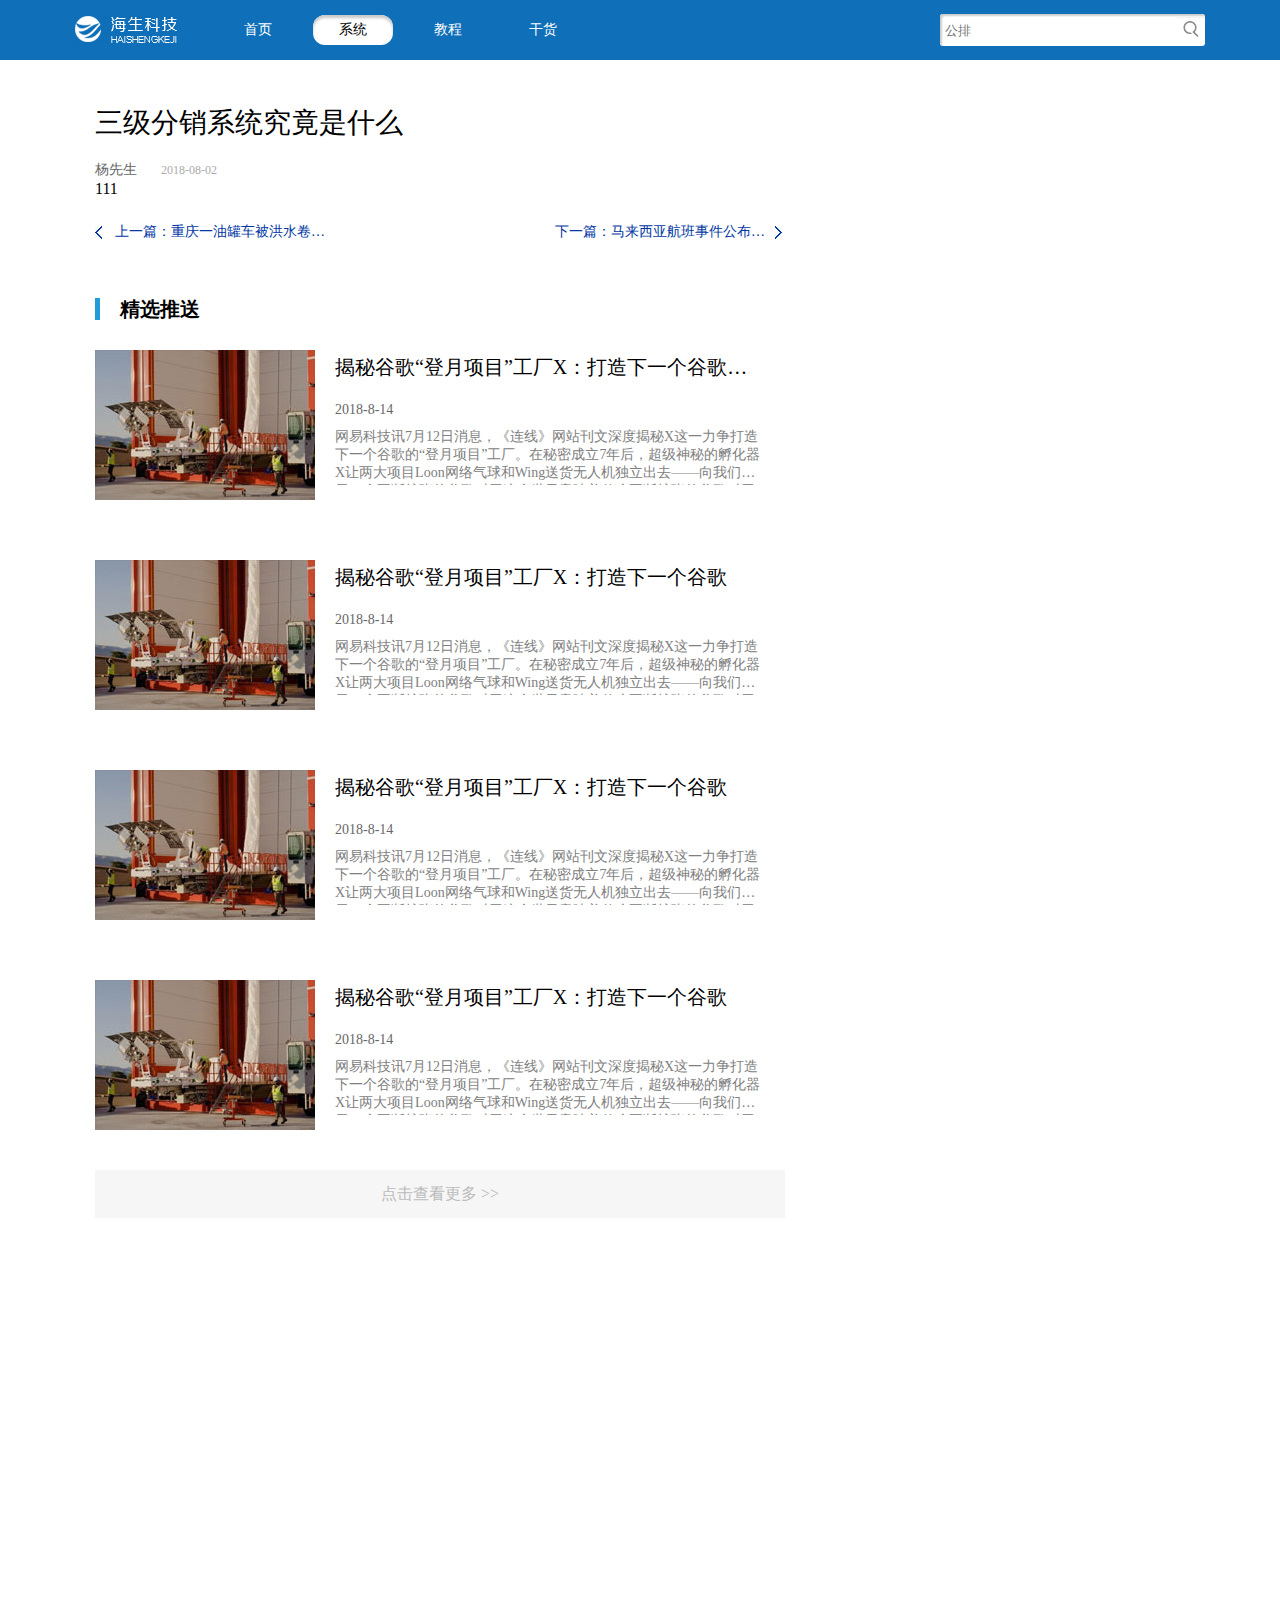
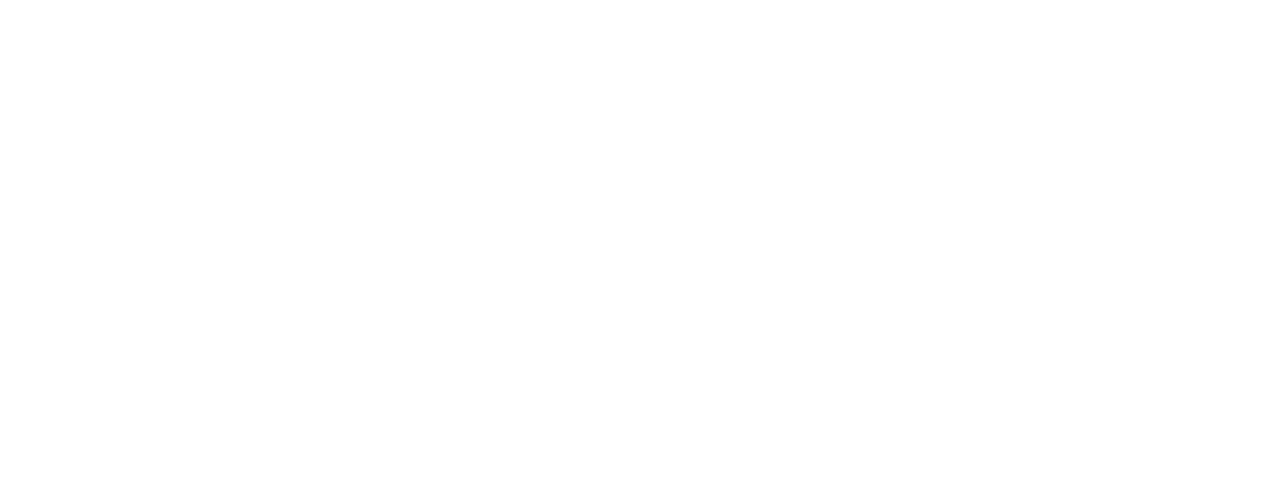
==== article-detial.html @ 66ad1713 "initial commit" ====
<!DOCTYPE html>
<html lang="en">
<head>
    <meta charset="UTF-8">
    <title>文章详情页</title>
    <link rel="stylesheet" href="./static/css/base.css">
    <link rel="stylesheet" href="./static/css/main.css">
    <link rel="stylesheet" href="./static/css/index.css">
    <link rel="stylesheet" href="./static/css/article-detial.css">
</head>
<style>
    .content{
        margin-top: 40px;
    }
    .main-content{
        height: auto;
    }
    .main-content .left{
        width: 740px;
        height: auto;
        float: left;
        padding:0 30px 0 20px;
    }
    .main-content .left .article-box{
        width: 100%;
        height: auto;
    }
    .article-box .article-top{
        width: 100%;
        height: 80px;
    }
    .article-box .article-top .article-title{
        width: 100%;
        height: 45px;
        font-size: 28px;
        line-height: 45px;
    }
    .article-box .article-top .article-msg{
        margin-top: 15px;
    }
    .article-top .article-msg .author{
        font-size: 14px;
        color: #666666;
    }
    .article-top .article-msg .time{
        font-size: 12px;
        color: #aaaaaa;
        padding-left: 20px;
    }
    .main-content .left .page{
        width: 100%;
        margin-top: 25px;
        height: 30px;
        font-size: 14px;
        color: #0237a4;
    }
    .main-content .left .page .pre-page{
        position: relative;
        float: left;
    }
    .main-content .left .page .next-page{
        position: relative;
        float: right;
        right: 10px;
    }
    .main-content .left .page img{
        position: absolute;
        display: inline-block;
        width: 7px;
        height: 13px;
        bottom: 6px;
    }
    .main-content .left .page img.pre-img{
        left: 0;
    }
    .main-content .left .page img.pre-img{
        right: 0;
    }
    .main-content .left .page .page-title{
        display: inline-block;
        width: 230px;
        height: 100%;
        padding:0 10px;
        overflow: hidden;
        text-overflow:ellipsis;
        white-space: nowrap;
    }
    .main-content .left .page .pre-page .page-title{
        margin: 0 0 0 10px;
    }
    .main-content .right{
        width: 340px;
        height: 1980px;
        float: left;
    }
    .main-content .left .push-box{
        width:100%;
        margin-top: 45px;
    }
    .main-content .left .push-box .push-right{
        width: 450px;
    }
    .push-box .push{
        border-top: none;
    }
    .push-box .more{
        width: 100%;
        background: #f6f6f6;
        line-height: 48px;
    }
</style>
<body>
    <div class="header max-width">
    <div class="header-main main-width">
        <div class="logo"><img src="./static/images/logo.png" alt=""></div>
        <div class="nav">
            <ul>
                <li><a href="#">首页</a></li>
                <li class="active"><a href="#">系统</a></li>
                <li><a href="#">教程</a></li>
                <li><a href="#">干货</a></li>
            </ul>
        </div>
        <div class="search">
            <input type="search" placeholder="公排">
            <span><img src="./static/images/search.png" alt=""></span>
        </div>

    </div>
</div>
    <div class="content max-width">
        <div class="main-content main-width">
            <div class="left">
                <div class="article-box">
                    <div class="article-top">
                        <div class="article-title">三级分销系统究竟是什么</div>
                        <div class="article-msg">
                            <span class="author">杨先生</span>
                            <span class="time">2018-08-02</span>
                        </div>
                    </div>
                    <div class="article-content">
                        111
                    </div>
                </div>
                <div class="page">
                    <div class="pre-page"><img class="pre-img" src="./static/images/pre.jpg" alt=""><span class="page-title">上一篇：重庆一油罐车被洪水卷入重庆一油罐车被洪水卷入</span></div>
                    <div class="next-page"><span class="page-title">下一篇：马来西亚航班事件公布了重庆一油罐车被洪水卷入</span><img class="next-img" src="./static/images/next.jpg" alt=""></div>
                </div>
                <div class="push-box">
                    <div class="hot-title">精选推送</div>
                    <div class="push-main">
                        <div class="push">
                            <div class="push-left">
                                <img src="./static/images/x1.jpg" alt="">
                            </div>
                            <div class="push-right">
                                <div class="push-title">揭秘谷歌“登月项目”工厂X：打造下一个谷歌打造下一个谷歌</div>
                                <div class="timer">2018-8-14</div>
                                <p class="push-content">网易科技讯7月12日消息，《连线》网站刊文深度揭秘X这一力争打造下一个谷歌的“登月项目”工厂。在秘密成立7年后，超级神秘的孵化器X让两大项目Loon网络气球和Wing送货无人机独立出去——向我们展示一个不断扩张的谷歌对于这个世界意味着什么不断扩张的谷歌对于这个世界意味着什么。</p>
                            </div>
                        </div>
                        <div class="push">
                            <div class="push-left">
                                <img src="./static/images/x1.jpg" alt="">
                            </div>
                            <div class="push-right">
                                <div class="push-title">揭秘谷歌“登月项目”工厂X：打造下一个谷歌</div>
                                <div class="timer">2018-8-14</div>
                                <p class="push-content">网易科技讯7月12日消息，《连线》网站刊文深度揭秘X这一力争打造下一个谷歌的“登月项目”工厂。在秘密成立7年后，超级神秘的孵化器X让两大项目Loon网络气球和Wing送货无人机独立出去——向我们展示一个不断扩张的谷歌对于这个世界意味着什么不断扩张的谷歌对于这个世界意味着什么。</p>
                            </div>
                        </div>
                        <div class="push">
                            <div class="push-left">
                                <img src="./static/images/x1.jpg" alt="">
                            </div>
                            <div class="push-right">
                                <div class="push-title">揭秘谷歌“登月项目”工厂X：打造下一个谷歌</div>
                                <div class="timer">2018-8-14</div>
                                <p class="push-content">网易科技讯7月12日消息，《连线》网站刊文深度揭秘X这一力争打造下一个谷歌的“登月项目”工厂。在秘密成立7年后，超级神秘的孵化器X让两大项目Loon网络气球和Wing送货无人机独立出去——向我们展示一个不断扩张的谷歌对于这个世界意味着什么不断扩张的谷歌对于这个世界意味着什么。</p>
                            </div>
                        </div>
                        <div class="push">
                            <div class="push-left">
                                <img src="./static/images/x1.jpg" alt="">
                            </div>
                            <div class="push-right">
                                <div class="push-title">揭秘谷歌“登月项目”工厂X：打造下一个谷歌</div>
                                <div class="timer">2018-8-14</div>
                                <p class="push-content">网易科技讯7月12日消息，《连线》网站刊文深度揭秘X这一力争打造下一个谷歌的“登月项目”工厂。在秘密成立7年后，超级神秘的孵化器X让两大项目Loon网络气球和Wing送货无人机独立出去——向我们展示一个不断扩张的谷歌对于这个世界意味着什么不断扩张的谷歌对于这个世界意味着什么。</p>
                            </div>
                        </div>
                    </div>
                    <div class="more">
                        <a href="#">点击查看更多 >></a>
                    </div>
                </div>
            </div>
            <div class="right"></div>
        </div>
    </div>
</body>
</html>
---- static/css/base.css ----
*{
    box-sizing: border-box;
}
*::before{
    box-sizing: border-box;
}
*::after{
    box-sizing: border-box;
}
body,dl,dt,dd,ul,li,h1,h2,h3,h4,input,form,a,p,textarea,button{
    margin: 0;
    padding: 0;
}
a{
    text-decoration: none;
    color: inherit;
}
a:hover{
    text-decoration: none;
}
ul>li{
    list-style: none;
}

/* 解决margin合并问题 */
.noCollapse::before{
    content: '';
    display: table;
}
.noCollapse::after{
    content: '';
    display: table;
}
---- static/css/main.css ----
.max-width{
    width: 100%;
}
.main-width{
    width: 1130px;
    margin: 0 auto;
}
button:hover{
    cursor: pointer;
}

/*头部样式*/
.header{
    height: 60px;
    font-size: 14px;
    background-color: #0f6fb9;
}
.header .header-main{
    height: 100%;
}
.header .header-main .logo{
    width: 103px;
    height:100%;
    padding-top: 16px;
    float: left;
}
.header .header-main .nav{
    float: left;
}
.header .header-main .nav ul{
    width: 380px;
    height: 100%;
    margin-left: 25px;
}
.header .header-main .nav ul li{
    float: left;
    width: 80px;
    height: 30px;
    text-align: center;
    color: #fff;
    margin-top: 15px;
    line-height: 30px;
    margin-left: 15px;
}
.header .header-main .nav ul li:hover{
    background: #fff;
    color: #000;
    border-radius: 12px;
    -webkit-box-shadow:0px 3px 3px #c8c8c8 inset;
    -moz-box-shadow:0px 3px 3px #c8c8c8 inset;
    box-shadow:0px 3px 3px #c8c8c8 inset;
}
.header .header-main .nav ul li.active{
    background: #fff;
    color: #000;
    border-radius: 12px;
    -webkit-box-shadow:0px 3px 3px #c8c8c8 inset;
    -moz-box-shadow:0px 3px 3px #c8c8c8 inset;
    box-shadow:0px 3px 3px #c8c8c8 inset;
}
.header .header-main .search{
    position: relative;
    width: 265px;
    height: 32px;
    float: right;
    margin-top: 14px;
}
.header .header-main .search input{
    width: 100%;
    height: 100%;
    border-radius: 3px;
    border: none;
    padding: 5px;
    box-shadow: 2px 2px 2px #cccccc inset;
}
.header .header-main .search span{
    position: absolute;
    right: 0;
    bottom: 0;
}
/*底部样式*/
.footer{
    height: 60px;
    background: #f5f5f5;
}
.footer .footer-main{
    height: 100%;
    text-align: center;
    font-size: 12px;
    color: #666666;
    line-height: 60px;
}
---- static/css/index.css ----
/*内容区域样式*/
/*盒子一样式*/
.content .main-content .box1{
    height: 520px;
    background: #eeeeee;
    margin-top: 36px;
    padding: 10px;
}
.content .main-content .box1 .left{
    width: 465px;
    height: 100%;
    float: left;
}
.content .main-content .box1 .left .banner{
    width: 450px;
    height: 225px;
}
.box1 .left .banner .banner-title{
    position: absolute;
    left: 15px;
    font-size: 14px;
    bottom: 8px;
    z-index: 100;
    color: #fff;
}
.content .main-content .box1 .left .Recommend{
    width: 440px;
    height: 260px;
    background: #fff;
    margin-top: 10px;
}
.content .main-content .box1 .center{
    width: 435px;
    height: 100%;
    background: #fff;
    float: left;
}
.content .main-content .box1 .right{
    width: 195px;
    height: 100%;
    float: left;
    margin-left: 15px;
}
.content .main-content .box1 .right .pic1{
    width: 100%;
    height: 200px;
}
.content .main-content .box1 .right .pic2{
    width: 100%;
    height: 285px;
    margin-top: 15px;
}
.content .main-content .box1 .right .pic1 img,.content .main-content .box1 .right .pic2 img{
    width: 100%;
    height: 100%;
}
.swiper-container,.swiper-wrapper,.swiper-slide{
    width: 100%;
    height: 100%;
}
.swiper-pagination-fraction, .swiper-pagination-custom, .swiper-container-horizontal > .swiper-pagination-bullets{
    height: 40px;
    bottom: 0;
    background: rgba(127,127,127,.5);
    line-height: 40px;
    padding-right: 40px;
}
.swiper-pagination-bullet{
    width: 10px;
    height: 10px;
    background: none;
    border: 2px solid #fff;
    opacity: 1;
}
.swiper-pagination-bullet-active{
    background: #ff0900;
    border:none;
}
.swiper-pagination{
    text-align: right;
}
.box1 .article-title{
    position: relative;
    font-size: 20px;
    font-weight: bold;
    height: 60px;
    width: 100%;
    line-height: 60px;
    padding-left: 20px;
}
.box1 .article-title img{
    position: absolute;
    right: -20px;
    bottom: 0;
}
.box1 .article{
    width: 100%;
    height: 190px;
    font-size: 14px;
    margin-top: 15px;
}
.box1 .article .text{
    position: relative;
    width: 100%;
    height: 28px;
    line-height: 28px;
    padding-left: 18px;
}
.box1 .article .text .text-title{
    display: inline-block;
    width: 90px;
    height: 33px;

    color: #f8a300;
}
.box1 .article .text .text-content{
    width: 330px;
}
.box1 .article .text .author{
    display: inline-block;
    width: 60px;
    height: 100%;
    position: absolute;
    right: 0;
    font-size: 12px;
    color: #aaaaaa;
}
.box1 .center .top{
    width: 100%;
    height: 43px;
    border-bottom: 2px solid #eeeeee;
}
.box1 .center .article{
    height: 300px;
}
.box1 .center .hot-title{
    width: 108px;
    height: 25px;
    line-height: 25px;
    color: #ff493e;
    font-size: 20px;
    font-weight: bold;
    margin: 11px 14px;
    padding-left: 10px;
    border-left:5px solid #ff493e;
}
.box1 .center .img-box{
    width: 100%;
    height: 130px;
}
.box1 .center .img-box .hot-img{
    position: relative;
    width: 195px;
    height: 120px;
    float: left;
    margin-left: 16px;
}
.box1 .center .img-box .hot-img img{
    width: 100%;
    height: 100%;
}
.box1 .center .img-box .hot-img .img-title{
    position: absolute;
    bottom: 0;
    left: 0;
    width: 100%;
    text-align: center;
    height: 25px;
    line-height: 25px;
    background: rgba(0,0,0,.5);
    font-size: 14px;
    color: #fff;
}

/*内容区域盒子二样式*/
.content .main-content .box2{
    width: 100%;
    height: 1237px;
    padding-top: 20px;
}
.box2 .top{
    height: 1087px;
    width: 100%;
    padding-left: 10px;
}

.box2 .top .left{
    width: 800px;
    height: 100%;
    float: left;
}
.box2 .top .right{
    width: 300px;
    height: 100%;
    float: left;
    margin-left: 20px;
}
.box2 .bottom{
    width: 1130px;
    height: 130px;
    padding: 15px 0;
}
.box2 .top .left .hot-system{
    width: 100%;
    height: 221px;
}
.box2 .top .left .hot-system .system-box{
    width: 100%;
    height: 170px;
    margin-top: 28px;
    display: -webkit-flex; /* Safari */
    display: flex;
    flex-wrap: wrap;
    justify-content:flex-start;
}
.hot-system .system-box .system-img{
    position: relative;
    display: inline-block;
    width: 80px;
    height: 80px;
    margin-left: 10px;

}
.hot-system .system-box .system-img img{
    width: 100%;
    height: 100%;
    border-radius: 5px;
}
.hot-system .system-box .system-img .img-title{
    position: absolute;
    left: 0;
    bottom: 0;
    display: inline-block;
    width: 100%;
    height: 30px;
    line-height: 30px;
    font-size: 14px;
    text-align: center;
    font-weight: bold;
    color: #fff;
    background: rgba(0,0,0,.5);
    border-radius: 0 0 5px 5px;
}
.hot-system .system-box .system-img:first-child,.hot-system .system-box .system-img:nth-child(10){
    margin-left: 0;
}
.hot-title{
    width: 120px;
    height: 22px;
    line-height: 22px;
    font-size: 20px;
    font-weight: bold;
    border-left: 5px solid #229cd9;
    padding-left: 20px;
}
.box2 .top .left .hot-msg{
    width: 100%;
    height: 842px;
    margin-top: 25px;
}
.hot-msg .msg-box{
    width: 100%;
    height: 810px;
    margin-top: 14px;
}
.hot-msg .msg-box .content-box{
    width: 100%;
    height: 80px;
    border-bottom: 1px solid #eeeeee;
}
.msg-box .content-box .content-title{
    width: 100%;
    height: 50px;
    line-height: 50px;
    font-size: 18px;
    font-weight: bold;
}
.msg-box .content-box .content-msg{
    width: 100%;
    height: 30px;
    font-size: 14px;
    color: #666666;
}
.msg-box .content-box .content-msg .author{
    float: left;
}
.msg-box .content-box .content-msg .timer{
    float: right;
}
.box2 .top .right .rankings{
    width: 100%;
    height: 430px;
}
.rankings .nav-box{
    width: 100%;
    height: 35px;
    background: #f8f8f8;
}
.rankings .nav-box ul{
    width: 100%;
    height: 100%;
}
.rankings .nav-box ul li{
    width: 100px;
    height: 100%;
    float: left;
    text-align: center;
    line-height: 35px;
    font-size: 16px;
    border-bottom: 1px solid #e0e0e0;
    border-top: 1px solid #e0e0e0;
    cursor: pointer;
}
.rankings .nav-box ul li.cur{
    background: #fff;
    border-top: 2px solid #0e6fb8;
    border-right: 1px solid #e0e0e0;
    border-bottom: none;
}
.rankings .nav-box ul li.cur1{
    border-left: 1px solid #e0e0e0;
}
.rankings .nav-box ul li.cur2{
    background: #fff;
    border-top: 2px solid #0e6fb8;
    border-bottom: none;
    border-left: 1px solid #e0e0e0;
}
.rankings .ran-box{
    width: 100%;
    height: 395px;
}
.rankings .ran-box .ran-top{
    width: 100%;
    height: 90px;
    margin-top: 10px;
    padding-right: 10px;
}
.rankings .ran-box .ran-top .ran-img{
    position: relative;
    width: 105px;
    height: 90px;
    float: left;
}
.ran-box .ran-top .ran-img img{
    width: 100%;
    height: 100%;
}
.ran-box .ran-top .ran-img .ran-title{
    display: inline-block;
    width: 100%;
    height: 20px;
    line-height: 20px;
    text-align: center;
    color: #fff;
    font-size: 12px;
    position: absolute;
    bottom: 0;
    left: 0;
    background:#000;
}
.rankings .ran-box .ran-top .ran-text{
    width: 185px;
    height: 100%;
    float: left;
    padding-left: 13px;
    font-size: 12px;
}

.ran-text .ran-content{
    width: 100%;
    height: 22px;
}
.ran-text .ran-content img{
    padding-bottom: 8px;
}
.ran-text .ran-content .content-text{
    display: inline-block;
    width: 161px;
    height: 100%;
    line-height: 22px;
    overflow: hidden;
    text-overflow: ellipsis;
    white-space: nowrap;
}
.ran-botttom{
    margin-top: 12px;
}
.ran-botttom .ran-text{
    width: 300px;
    height: 290px;
}
.ran-botttom .ran-text .ran-content{
    width: 100%;
    height: 25px;
    line-height: 25px;
    font-size: 14px;
}
.ran-botttom .ran-text .ran-content img{
    padding-bottom: 11px;
}
.ran-botttom .ran-text .ran-content .content-text{
    width: 290px;
    height: 100%;
}
.box2 .top .right .gao{
    width: 300px;
    height: 135px;
    margin-top: 22px;
}
.box2 .top .right .gao img{
    width: 100%;
    height: 100%;
}
.box2 .top .right .drygood{
    width: 300px;
    height: 508px;
    margin-top: 15px;
}
.nav-box{
    width: 100%;
    height: 33px;
    line-height: 33px;
}
.nav-box .nav-title{
    width: 60px;
    height: 100%;
    text-align: center;
    border-top: 2px solid #0e6fb8;
    float: left;
    font-size: 16px;
}
.nav-box .nav-left{
    width: 240px;
    height: 100%;
    background: #f8f8f8;
    border-bottom: 1px solid #e0e0e0;
    border-top: 1px solid #e0e0e0;
    border-left: 1px solid #e0e0e0;
    float: left;
}
.drygood .dry-box{
    width: 100%;
    height: 472px;
}
.drygood .dry-box .dry-classify{
    width: 100%;
    height: 140px;
    margin-top: 10px;
}
.dry-classify .dry-total{
    width: 100%;
    height:30px;
}
.dry-classify .dry-total .content-text{
    display: inline-block;
    float: right;
    width: 250px;
    font-size: 16px;
    font-weight: bold;
    overflow: hidden;
    text-overflow: ellipsis;
    white-space: nowrap;
}
.dry-classify .claasify{
    display: inline-block;
    width: 35px;
    height: 18px;
    font-size: 14px;
    background: #ff4444;
    color: #fff;
    text-align: center;
}
.dry-children{
    width: 100%;
    height: 25px;
}
.dry-children .content-text{
    font-size: 14px;
}
.box2 .bottom img{
    width: 100%;
    height: 100%;
}
/*内容区域盒子三样式*/
.box3{
    width: 100%;
    height: 937px;
    padding-left: 10px;
}
.push-box{
    width: 800px;
    height: 100%;
    float: left;
}
.refrash-box{
    width: 300px;
    height: 100%;
    float: left;
    margin-left: 20px;
}
.push-box .push{
    width: 100%;
    height: 210px;
    padding: 30px 0;
    border-top: 1px dashed #e4e4e4;
}
.push-box .push:first-child{
    border-top: none;
}
.push-box .push .push-left{
    width: 220px;
    height: 150px;
    float: left;
}
.push .push-left img{
    width: 100%;
    height: 100%;
}
.push-box .push .push-right{
    width: 580px;
    height: 100%;
    float: left;
    padding-left: 20px;
}
.push .push-right .push-title{
    width: 100%;
    height: 35px;
    line-height: 35px;
    font-size: 20px;
    overflow: hidden;
    text-overflow: ellipsis;
    white-space: nowrap;
}
.push .push-right .timer{
    font-size: 14px;
    width: 100%;
    height: 25px;
    line-height: 25px;
    margin: 12px 0 6px 0;
    color: #666666;
}
.push .push-right .push-content{
    width: 100%;
    height: 57px;
    font-size: 14px;
    color: #808080;
    text-overflow:ellipsis;
    -o-text-overflow:ellipsis;
    overflow: hidden;
    display: -webkit-box;
    -webkit-box-orient: vertical;
    -webkit-line-clamp: 3;

}
.push-box .more{
    width: 208px;
    height: 48px;
    margin: 10px auto;
    color: #bbbbbb;
    text-align: center;
}
.refrash-box .fresh-box{
    width: 100%;
    height: 178px;
}
.fresh-box .nav-title{
    width: 115px;
}
.fresh-box .nav-left{
    width: 185px;
}
.fresh-box .random-box{
    width: 100%;
    height: 135px;
    padding-right: 60px;
}
.random-box span{
    padding: 0 3px;
    line-height: 35px;
}
.refrash-box .cur-ran{
    width: 100%;
    height: 500px;
    padding-left: 20px;
}
.cur-ran .ran-title{
    width: 100%;
    height: 55px;
    line-height: 70px;
    font-size: 18px;
}
.cur-ran .ran-list{
    width: 100%;
    height: 388px;
}
.ran-list ol{
    -webkit-padding-start: 20px;
}
.ran-list ol li{
    width: 100%;
    height:35px;
    line-height: 35px;
    font-size: 16px;
}
.ran-box2,.ran-box3{
    display: none;
}
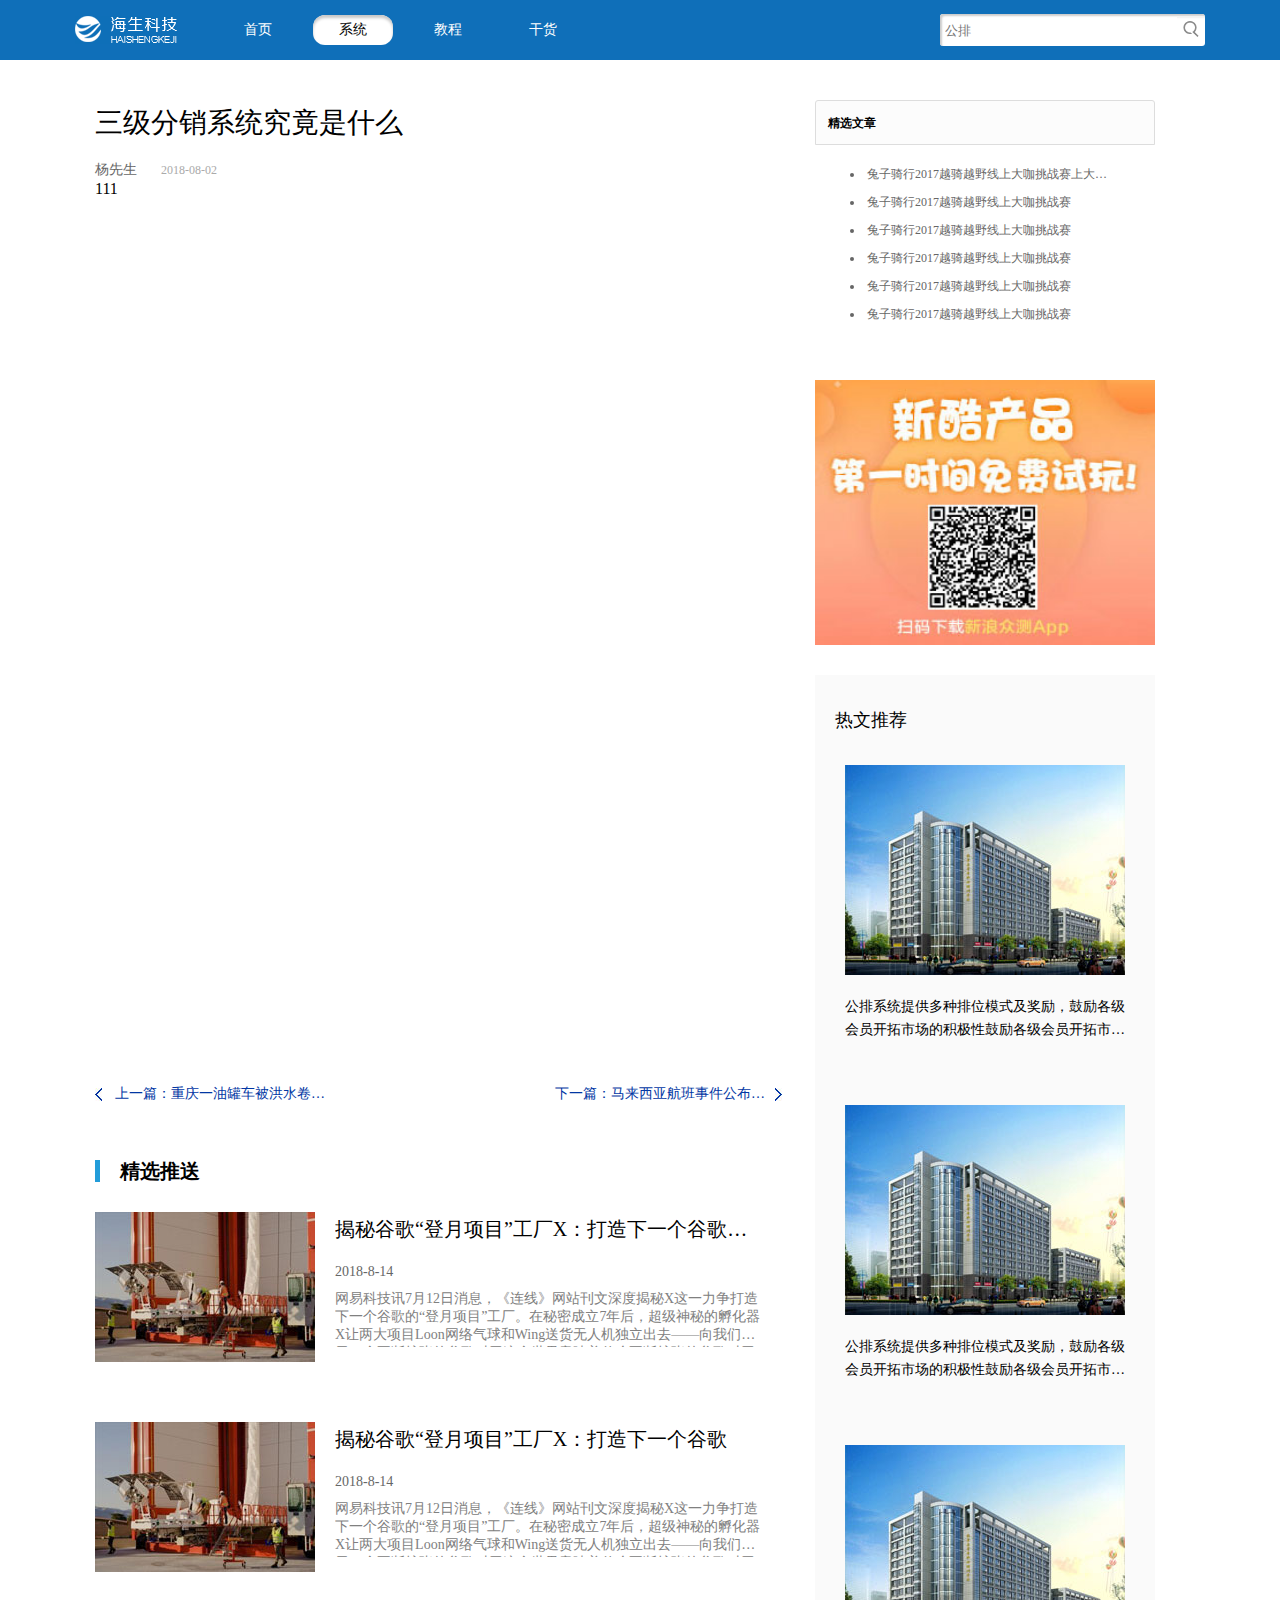
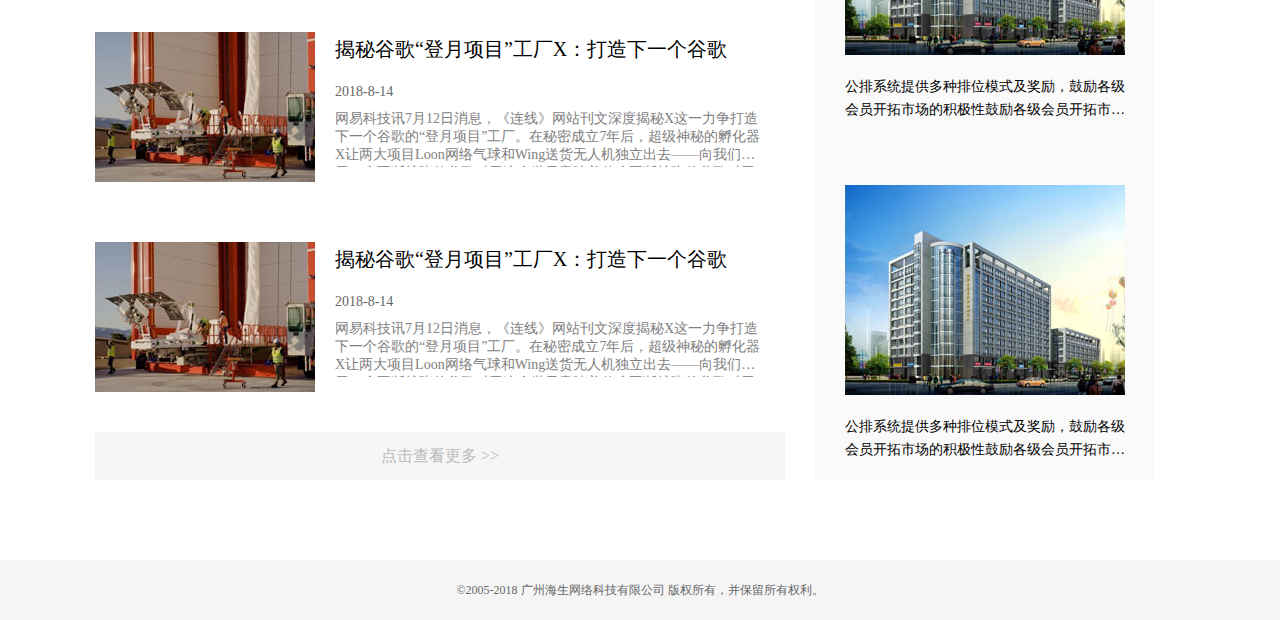
==== commit a228c489: "add article-detial" ====
--- a/article-detial.html
+++ b/article-detial.html
@@ -9,105 +9,7 @@
     <link rel="stylesheet" href="./static/css/article-detial.css">
 </head>
 <style>
-    .content{
-        margin-top: 40px;
-    }
-    .main-content{
-        height: auto;
-    }
-    .main-content .left{
-        width: 740px;
-        height: auto;
-        float: left;
-        padding:0 30px 0 20px;
-    }
-    .main-content .left .article-box{
-        width: 100%;
-        height: auto;
-    }
-    .article-box .article-top{
-        width: 100%;
-        height: 80px;
-    }
-    .article-box .article-top .article-title{
-        width: 100%;
-        height: 45px;
-        font-size: 28px;
-        line-height: 45px;
-    }
-    .article-box .article-top .article-msg{
-        margin-top: 15px;
-    }
-    .article-top .article-msg .author{
-        font-size: 14px;
-        color: #666666;
-    }
-    .article-top .article-msg .time{
-        font-size: 12px;
-        color: #aaaaaa;
-        padding-left: 20px;
-    }
-    .main-content .left .page{
-        width: 100%;
-        margin-top: 25px;
-        height: 30px;
-        font-size: 14px;
-        color: #0237a4;
-    }
-    .main-content .left .page .pre-page{
-        position: relative;
-        float: left;
-    }
-    .main-content .left .page .next-page{
-        position: relative;
-        float: right;
-        right: 10px;
-    }
-    .main-content .left .page img{
-        position: absolute;
-        display: inline-block;
-        width: 7px;
-        height: 13px;
-        bottom: 6px;
-    }
-    .main-content .left .page img.pre-img{
-        left: 0;
-    }
-    .main-content .left .page img.pre-img{
-        right: 0;
-    }
-    .main-content .left .page .page-title{
-        display: inline-block;
-        width: 230px;
-        height: 100%;
-        padding:0 10px;
-        overflow: hidden;
-        text-overflow:ellipsis;
-        white-space: nowrap;
-    }
-    .main-content .left .page .pre-page .page-title{
-        margin: 0 0 0 10px;
-    }
-    .main-content .right{
-        width: 340px;
-        height: 1980px;
-        float: left;
-    }
-    .main-content .left .push-box{
-        width:100%;
-        margin-top: 45px;
-    }
-    .main-content .left .push-box .push-right{
-        width: 450px;
-    }
-    .push-box .push{
-        border-top: none;
-    }
-    .push-box .more{
-        width: 100%;
-        background: #f6f6f6;
-        line-height: 48px;
-    }
+
 </style>
 <body>
     <div class="header max-width">
@@ -196,8 +98,58 @@
                     </div>
                 </div>
             </div>
-            <div class="right"></div>
+            <div class="right">
+                <div class="chosen-article">
+                    <div class="chosen-top">精选文章</div>
+                    <div class="article-main">
+                        <ul>
+                            <li>兔子骑行2017越骑越野线上大咖挑战赛上大咖挑战赛</li>
+                            <li>兔子骑行2017越骑越野线上大咖挑战赛</li>
+                            <li>兔子骑行2017越骑越野线上大咖挑战赛</li>
+                            <li>兔子骑行2017越骑越野线上大咖挑战赛</li>
+                            <li>兔子骑行2017越骑越野线上大咖挑战赛</li>
+                            <li>兔子骑行2017越骑越野线上大咖挑战赛</li>
+                        </ul>
+                    </div>
+                </div>
+                <div class="advert"><img src="./static/images/gao5.jpg" alt=""></div>
+                <div class="hot-tui">
+                    <div class="tui-title">热文推荐</div>
+                    <div class="hot-box">
+                        <div class="hot-main">
+                            <div class="hot-img">
+                                <img src="./static/images/rt1.jpg" alt="">
+                            </div>
+                            <div class="hot-text">公排系统提供多种排位模式及奖励，鼓励各级会员开拓市场的积极性鼓励各级会员开拓市场的积极性</div>
+                        </div>
+                        <div class="hot-main">
+                            <div class="hot-img">
+                                <img src="./static/images/rt1.jpg" alt="">
+                            </div>
+                            <div class="hot-text">公排系统提供多种排位模式及奖励，鼓励各级会员开拓市场的积极性鼓励各级会员开拓市场的积极性</div>
+                        </div>
+                        <div class="hot-main">
+                            <div class="hot-img">
+                                <img src="./static/images/rt1.jpg" alt="">
+                            </div>
+                            <div class="hot-text">公排系统提供多种排位模式及奖励，鼓励各级会员开拓市场的积极性鼓励各级会员开拓市场的积极性</div>
+                        </div>
+                        <div class="hot-main">
+                            <div class="hot-img">
+                                <img src="./static/images/rt1.jpg" alt="">
+                            </div>
+                            <div class="hot-text">公排系统提供多种排位模式及奖励，鼓励各级会员开拓市场的积极性鼓励各级会员开拓市场的积极性</div>
+                        </div>
+                    </div>
+                </div>
+            </div>
         </div>
     </div>
+    <div class="footer max-width">
+        <div class="footer-main main-width" >
+            ©2005-2018 广州海生网络科技有限公司 版权所有，并保留所有权利。
+        </div>
+    </div>
+
 </body>
 </html>--- a/static/css/article-detial.css
+++ b/static/css/article-detial.css
@@ -0,0 +1,187 @@
+.content{
+    margin-top: 40px;
+}
+.main-content{
+    height: auto;
+}
+.main-content .left{
+    width: 740px;
+    height: auto;
+    float: left;
+    padding:0 30px 0 20px;
+}
+.main-content .left .article-box{
+    width: 100%;
+    min-height: 960px;
+}
+.article-box .article-top{
+    width: 100%;
+    height: 80px;
+}
+.article-box .article-top .article-title{
+    width: 100%;
+    height: 45px;
+    font-size: 28px;
+    line-height: 45px;
+}
+.article-box .article-top .article-msg{
+    margin-top: 15px;
+}
+.article-top .article-msg .author{
+    font-size: 14px;
+    color: #666666;
+}
+.article-top .article-msg .time{
+    font-size: 12px;
+    color: #aaaaaa;
+    padding-left: 20px;
+}
+.main-content .left .page{
+    width: 100%;
+    margin-top: 25px;
+    height: 30px;
+    font-size: 14px;
+    color: #0237a4;
+}
+.main-content .left .page .pre-page{
+    position: relative;
+    float: left;
+}
+.main-content .left .page .next-page{
+    position: relative;
+    float: right;
+    right: 10px;
+}
+.main-content .left .page img{
+    position: absolute;
+    display: inline-block;
+    width: 7px;
+    height: 13px;
+    bottom: 6px;
+}
+.main-content .left .page img.pre-img{
+    left: 0;
+}
+.main-content .left .page img.pre-img{
+    right: 0;
+}
+.main-content .left .page .page-title{
+    display: inline-block;
+    width: 230px;
+    height: 100%;
+    padding:0 10px;
+    overflow: hidden;
+    text-overflow:ellipsis;
+    white-space: nowrap;
+}
+.main-content .left .page .pre-page .page-title{
+    margin: 0 0 0 10px;
+}
+.main-content .right{
+    width: 340px;
+    height: 2060px;
+    float: left;
+}
+.main-content .left .push-box{
+    width:100%;
+    margin-top: 45px;
+}
+.main-content .left .push-box .push-right{
+    width: 450px;
+}
+.push-box .push{
+    border-top: none;
+}
+.push-box .more{
+    width: 100%;
+    background: #f6f6f6;
+    line-height: 48px;
+}
+.main-content .right .chosen-article{
+    width: 100%;
+    height: 250px;
+}
+.right .chosen-article .chosen-top{
+    width: 100%;
+    height: 45px;
+    background: #fcfcfc;
+    border: 1px solid #dddddd;
+    border-radius: 3px 3px 0 0;
+    padding-left: 12px;
+    line-height: 45px;
+    font-size: 12px;
+    font-weight: bold;
+}
+.right .chosen-article .article-main{
+    width: 100%;
+    height: 205px;
+    padding: 15px 35px;
+}
+.chosen-article .article-main ul{
+    width: 100%;
+    height: 100%;
+}
+.chosen-article .article-main ul li{
+    width: 265px;
+    height: 28px;
+    line-height: 28px;
+    font-size: 12px;
+    list-style: disc inside;
+    overflow: hidden;
+    text-overflow:ellipsis;
+    white-space: nowrap;
+    color: #666666;
+}
+.right .advert{
+    width: 100%;
+    height: 265px;
+    margin: 30px 0;
+}
+.right .advert img{
+    width: 100%;
+    height: 100%;
+}
+.right .hot-tui{
+    width: 100%;
+    height: 1406px;
+    background: #fafafa;
+}
+.right .hot-tui .tui-title{
+    width: 100%;
+    height: 90px;
+    line-height: 90px;
+    font-size: 18px;
+    padding-left: 20px;
+}
+.right .hot-tui .hot-box{
+    width: 100%;
+    height: 1316px;
+    padding: 0 30px;
+}
+.hot-tui .hot-box .hot-main{
+    width: 100%;
+    height: 340px;
+}
+.hot-box .hot-main .hot-img{
+    width: 100%;
+    height: 210px;
+}
+.hot-box .hot-main .hot-img img{
+    width: 100%;
+    height: 100%;
+}
+.hot-box .hot-main .hot-text{
+    width: 100%;
+    font-size: 14px;
+    line-height: 23px;
+    padding-top: 20px;
+    overflow: hidden;
+    text-overflow:ellipsis;
+    -o-text-overflow:ellipsis;
+    display: -webkit-box;
+    -webkit-box-orient: vertical;
+    -webkit-line-clamp: 2;
+}
+.footer{
+    clear: both;
+}